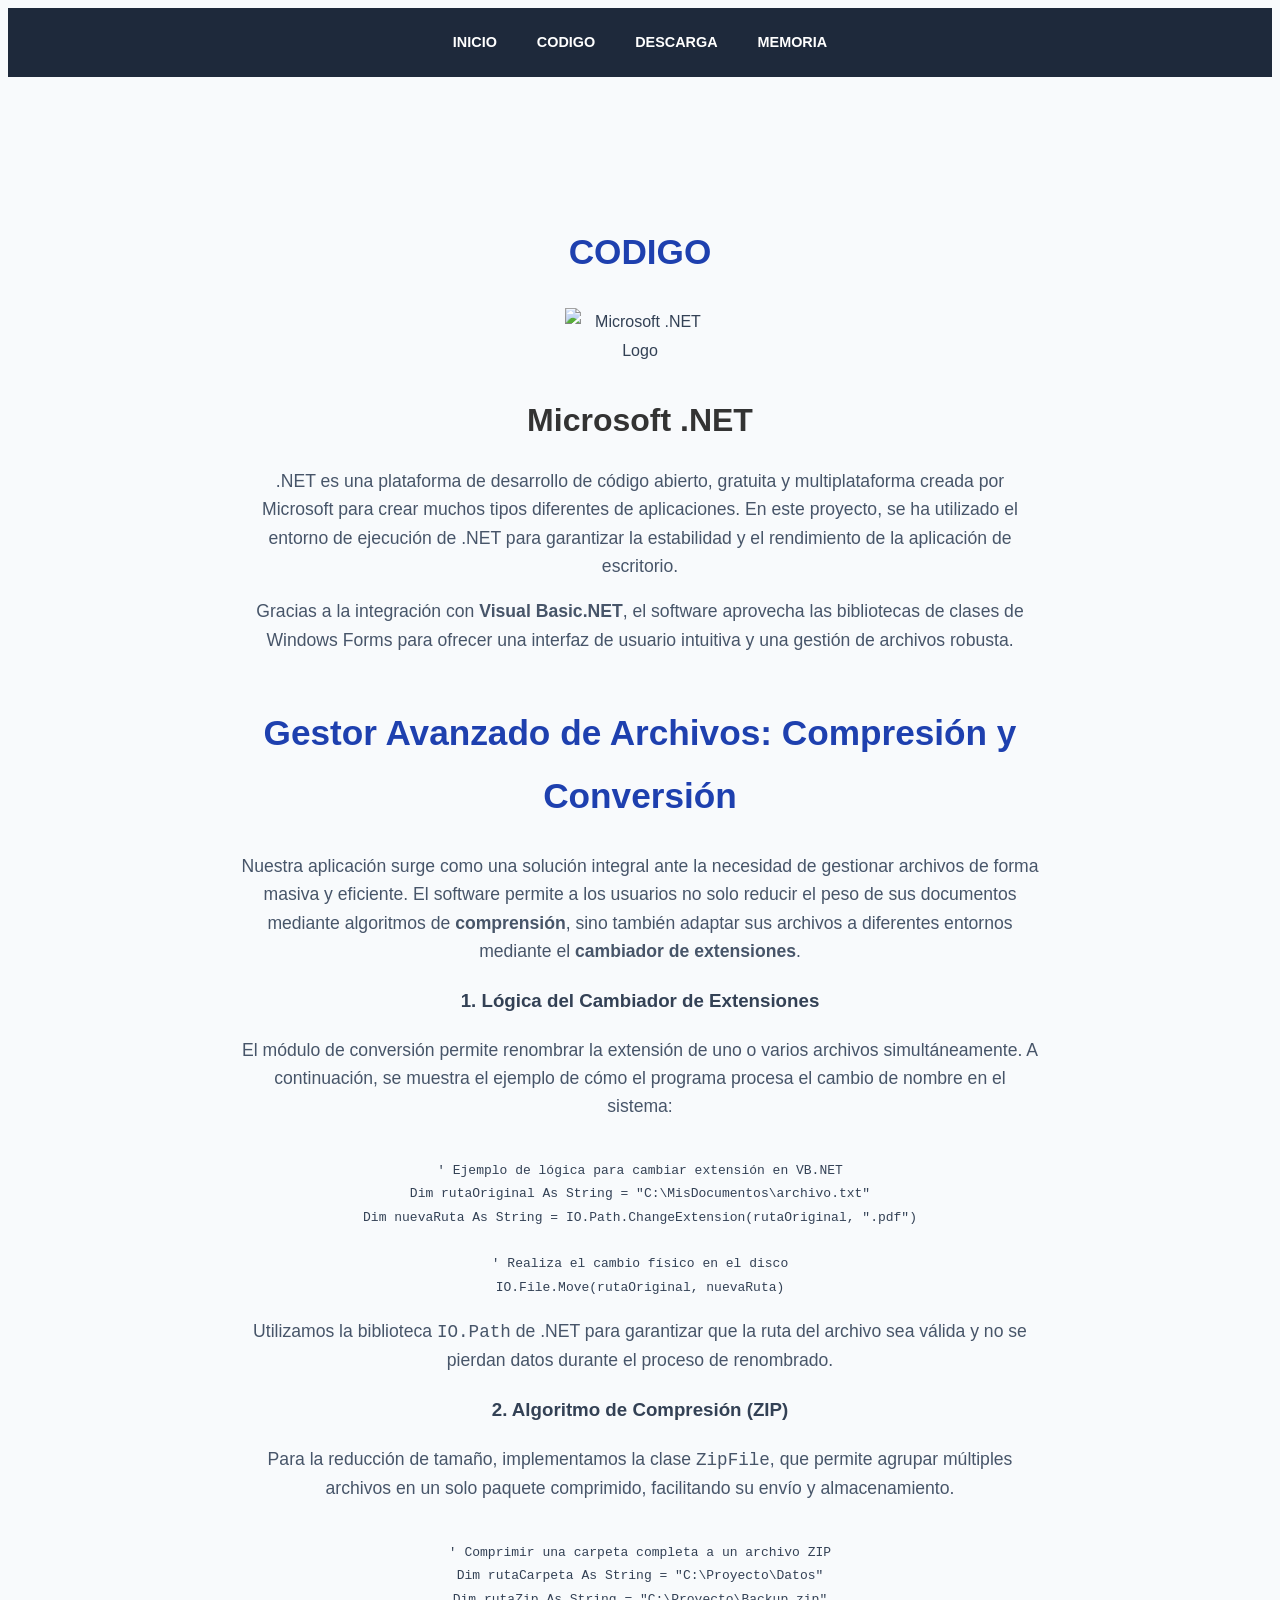
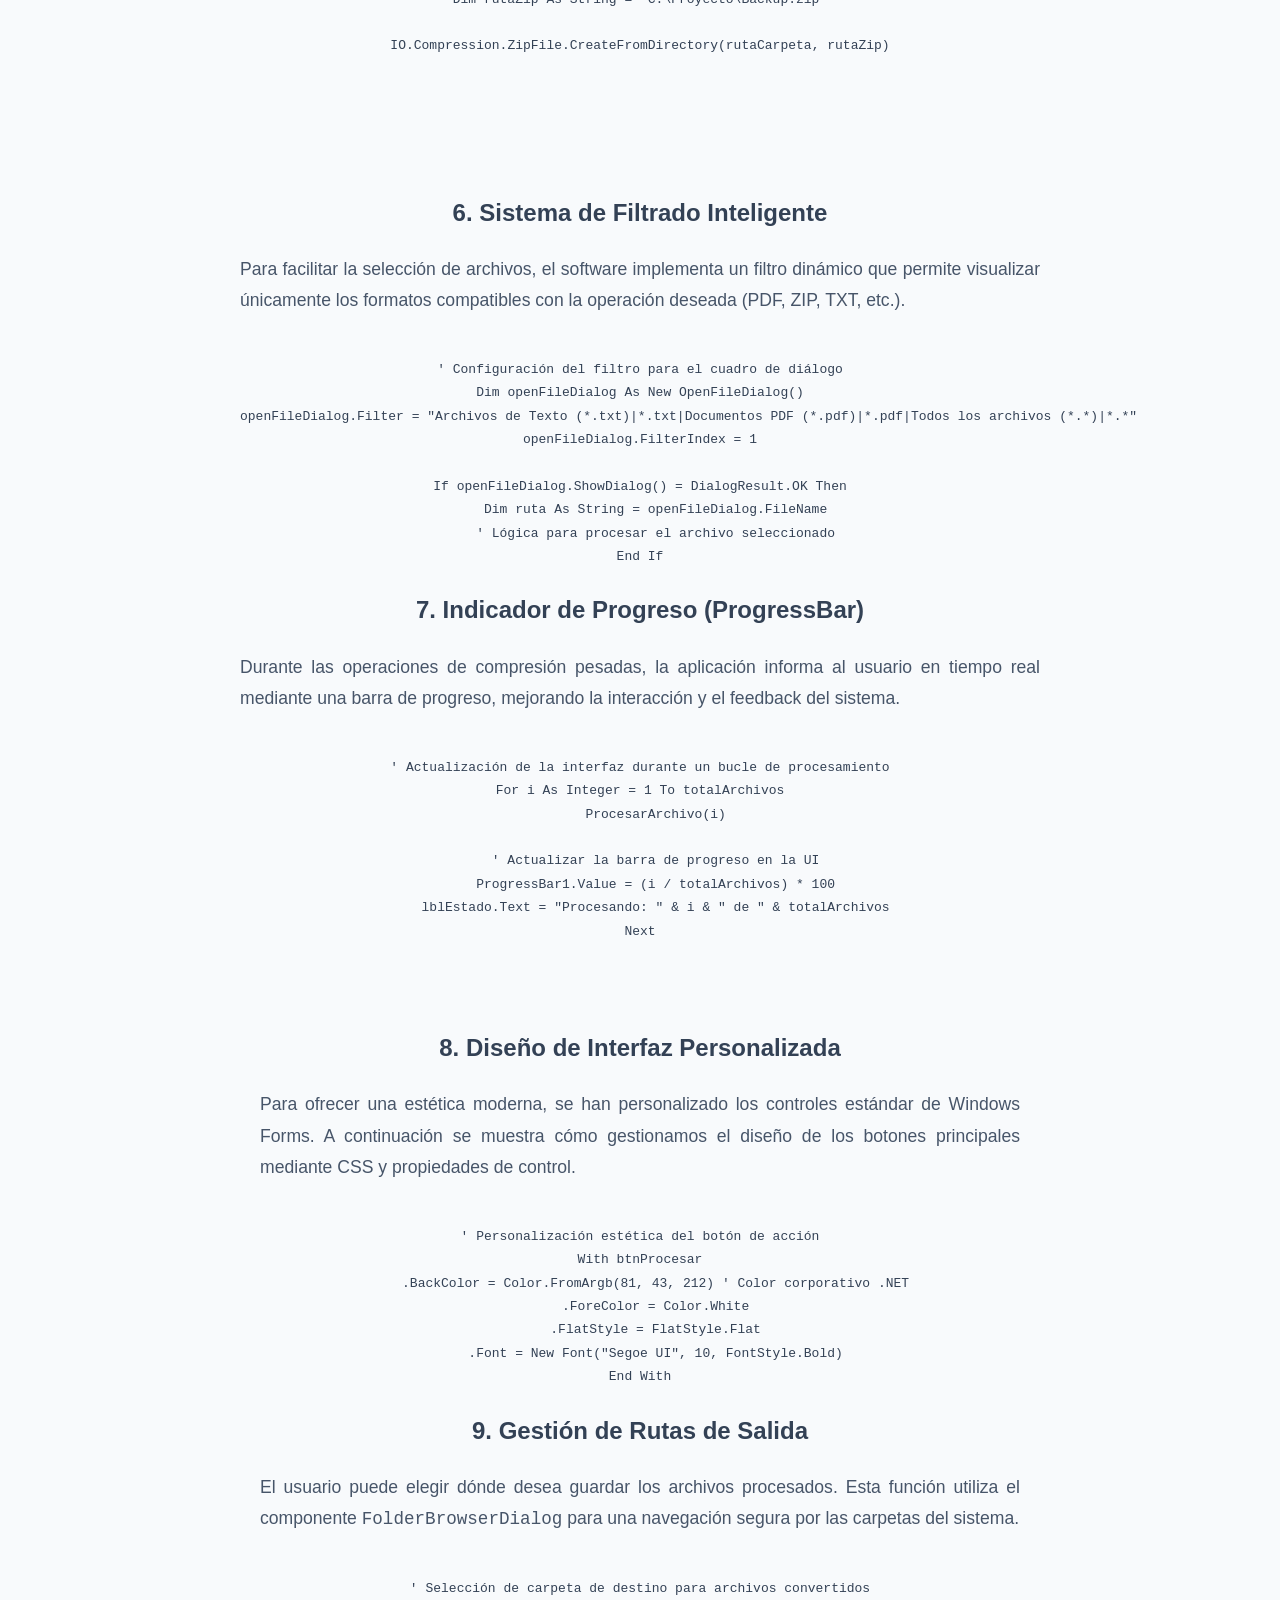
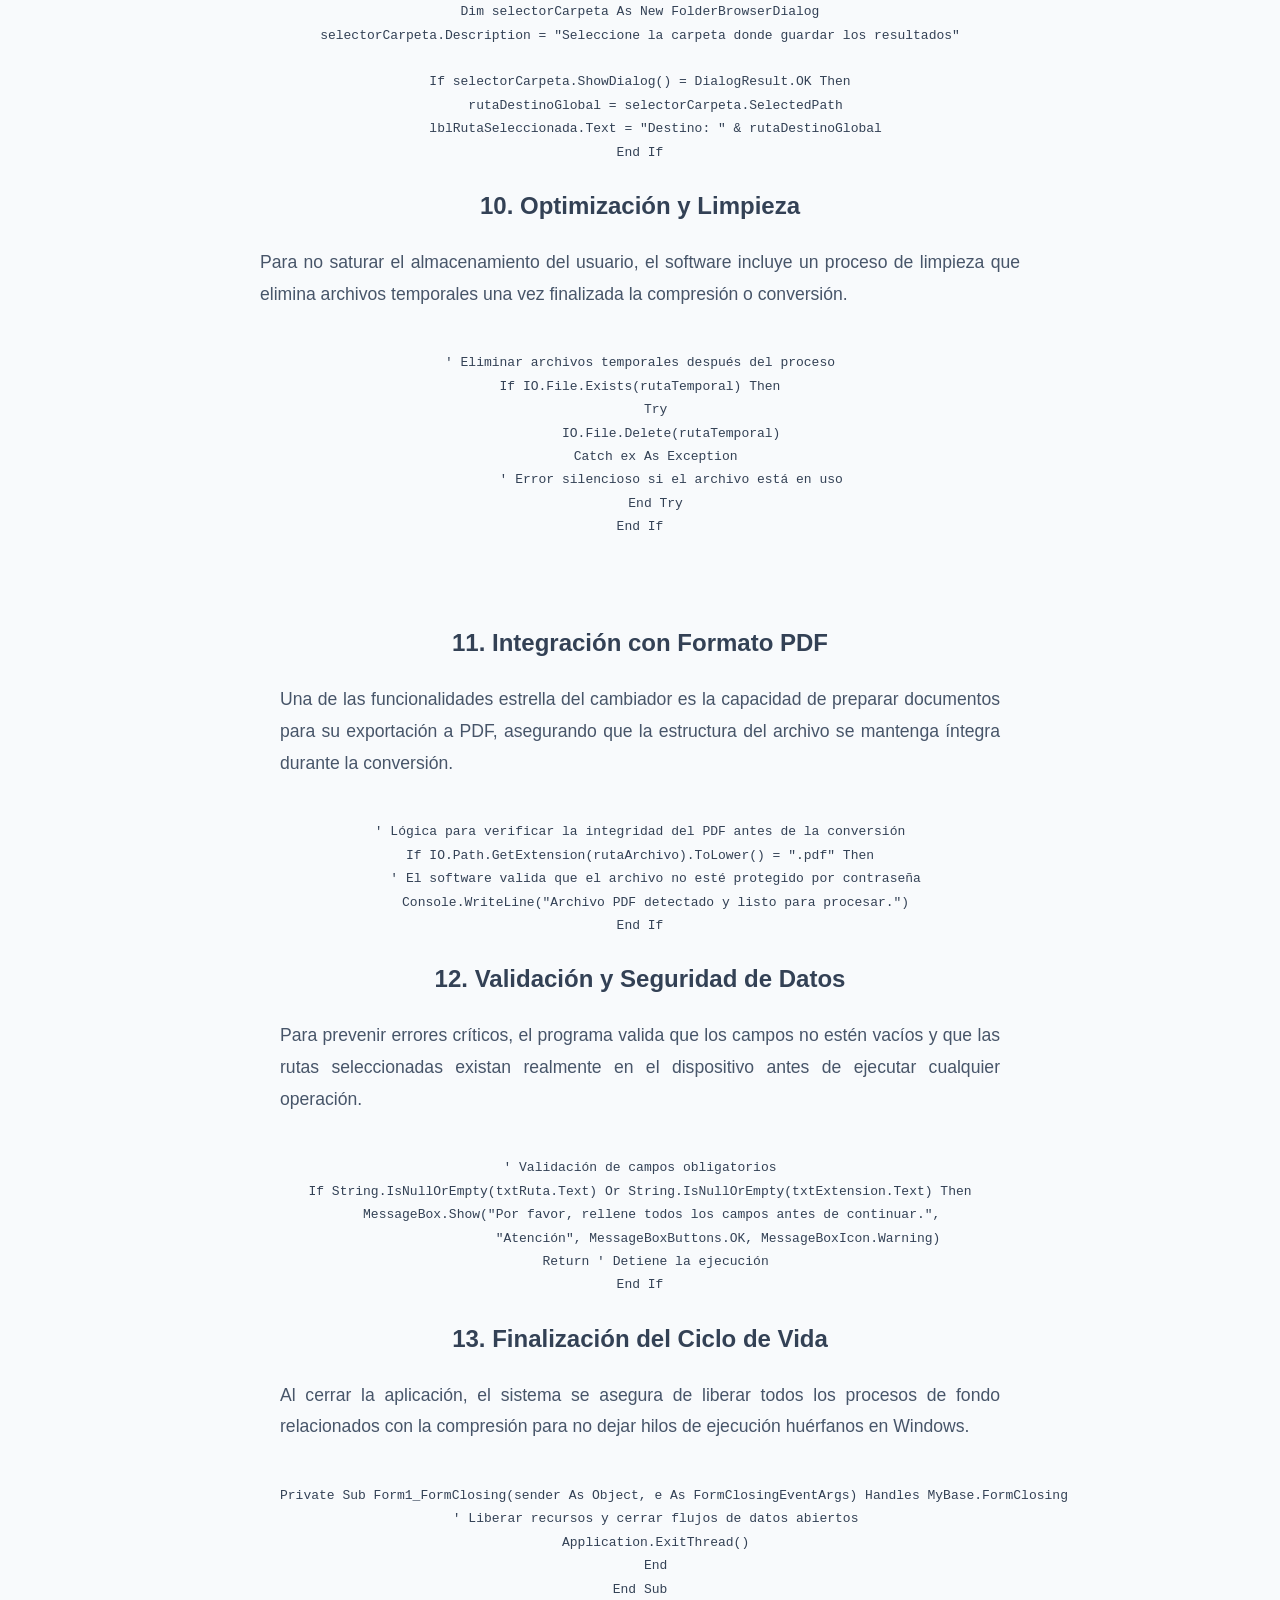
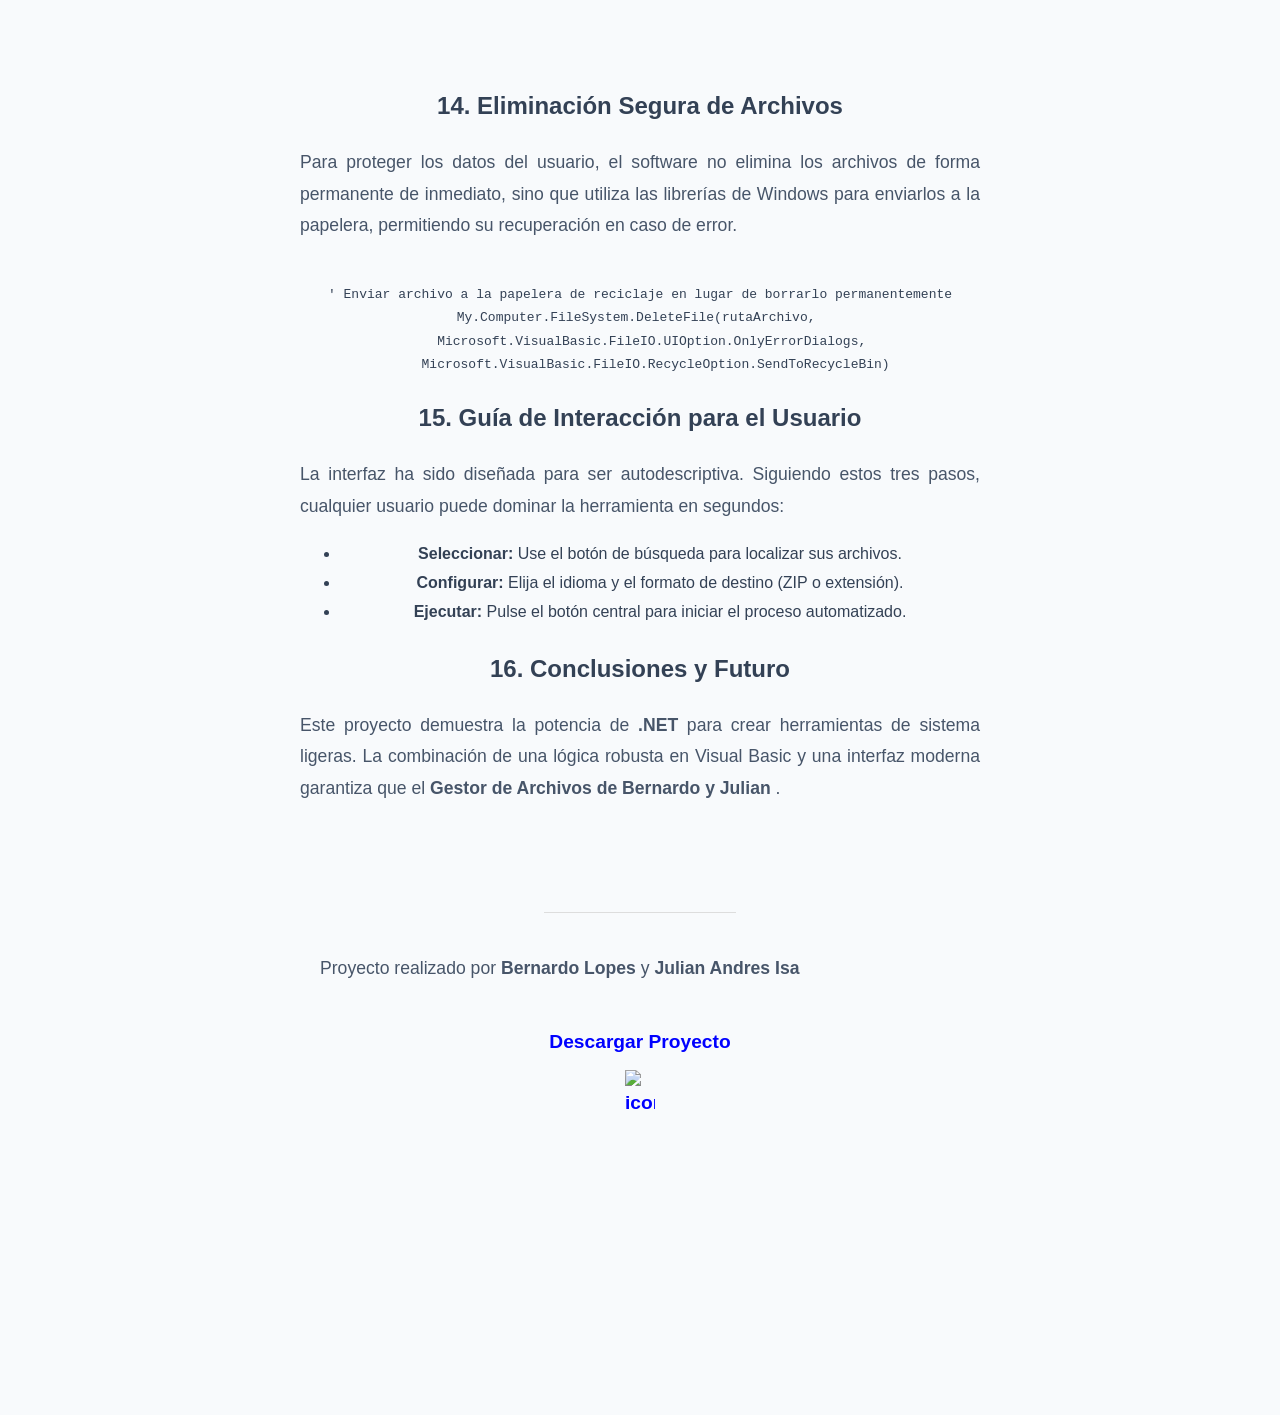
==== Codigo.html @ 79e8e673 "Add files via upload" ====
<!DOCTYPE HTML>
<html>

	<head>
        <meta name="viewport" content="width=device-width, initial-scale=1.0">
		<meta charset="UTF-8">
		<title> Un formulari </title>
    <link rel="stylesheet" href="CSS.css">
	</head>

	<body>
			
		<header>

			<nav class="menu">

<ul>
	<li><a href="Proyecto.html">Inicio</a></li>
    <li><a href="Codigo.html">Codigo</a></li>
    <li><a href="Descarga.html">Descarga</a></li>
    <li><a href="Memoria.html">Memoria</a></li>
    
</ul>
</nav>	
		</header>
		
		<section>
	<br>
	<br>
	
<section class="seccion-tecnica">
	<h1>CODIGO</h1>
    <img src="https://download.logo.wine/logo/Microsoft_Windows/Microsoft_Windows-Logo.wine.png" alt="Microsoft .NET Logo" class="logo-centrado">

    <div class="contenido-texto">
        <h2>Microsoft .NET</h2>
        <p>
            .NET es una plataforma de desarrollo de código abierto, gratuita y multiplataforma 
            creada por Microsoft para crear muchos tipos diferentes de aplicaciones. 
            En este proyecto, se ha utilizado el entorno de ejecución de .NET para 
            garantizar la estabilidad y el rendimiento de la aplicación de escritorio.
        </p>
        <p>
            Gracias a la integración con <strong>Visual Basic.NET</strong>, el software 
            aprovecha las bibliotecas de clases de Windows Forms para ofrecer una 
            interfaz de usuario intuitiva y una gestión de archivos robusta.
        </p>
		<section class="detalle-proyecto">
    <h1>Gestor Avanzado de Archivos: Compresión y Conversión</h1>

    <div class="bloque-introduccion">
        <p>
            Nuestra aplicación surge como una solución integral ante la necesidad de gestionar archivos de forma masiva y eficiente. 
            El software permite a los usuarios no solo reducir el peso de sus documentos mediante algoritmos de <strong>comprensión</strong>, 
            sino también adaptar sus archivos a diferentes entornos mediante el <strong>cambiador de extensiones</strong>.
        </p>
    </div>

    <div class="bloque-codigo-documentado">
        <h3>1. Lógica del Cambiador de Extensiones</h3>
        <p>
            El módulo de conversión permite renombrar la extensión de uno o varios archivos simultáneamente. 
            A continuación, se muestra el ejemplo de cómo el programa procesa el cambio de nombre en el sistema:
        </p>
        <div class="codigo-box">
<pre><code>
' Ejemplo de lógica para cambiar extensión en VB.NET
Dim rutaOriginal As String = "C:\MisDocumentos\archivo.txt"
Dim nuevaRuta As String = IO.Path.ChangeExtension(rutaOriginal, ".pdf")

' Realiza el cambio físico en el disco
IO.File.Move(rutaOriginal, nuevaRuta)
</code></pre>
        </div>
        <p class="nota-tecnica">
            Utilizamos la biblioteca <code>IO.Path</code> de .NET para garantizar que la ruta del archivo sea válida 
            y no se pierdan datos durante el proceso de renombrado.
        </p>
    </div>

    <div class="bloque-codigo-documentado">
        <h3>2. Algoritmo de Compresión (ZIP)</h3>
        <p>
            Para la reducción de tamaño, implementamos la clase <code>ZipFile</code>, que permite agrupar múltiples 
            archivos en un solo paquete comprimido, facilitando su envío y almacenamiento.
        </p>
        <div class="codigo-box">
<pre><code>
' Comprimir una carpeta completa a un archivo ZIP
Dim rutaCarpeta As String = "C:\Proyecto\Datos"
Dim rutaZip As String = "C:\Proyecto\Backup.zip"

IO.Compression.ZipFile.CreateFromDirectory(rutaCarpeta, rutaZip)
</code></pre>
        </div>
    </div>
</section>
    </div>
</section>
<section class="seccion-tecnica">
    <div class="bloque-modulo">
        <h2>6. Sistema de Filtrado Inteligente</h2>
        <p>
            Para facilitar la selección de archivos, el software implementa un filtro dinámico que permite 
            visualizar únicamente los formatos compatibles con la operación deseada (PDF, ZIP, TXT, etc.).
        </p>
        <div class="codigo-contenedor">
<pre><code>
' Configuración del filtro para el cuadro de diálogo
Dim openFileDialog As New OpenFileDialog()
openFileDialog.Filter = "Archivos de Texto (*.txt)|*.txt|Documentos PDF (*.pdf)|*.pdf|Todos los archivos (*.*)|*.*"
openFileDialog.FilterIndex = 1

If openFileDialog.ShowDialog() = DialogResult.OK Then
    Dim ruta As String = openFileDialog.FileName
    ' Lógica para procesar el archivo seleccionado
End If
</code></pre>
        </div>
    </div>

    <div class="bloque-modulo">
        <h2>7. Indicador de Progreso (ProgressBar)</h2>
        <p>
            Durante las operaciones de compresión pesadas, la aplicación informa al usuario en tiempo real 
            mediante una barra de progreso, mejorando la interacción y el feedback del sistema.
        </p>
        <div class="codigo-contenedor">
<pre><code>
' Actualización de la interfaz durante un bucle de procesamiento
For i As Integer = 1 To totalArchivos
    ProcesarArchivo(i)
    
    ' Actualizar la barra de progreso en la UI
    ProgressBar1.Value = (i / totalArchivos) * 100
    lblEstado.Text = "Procesando: " & i & " de " & totalArchivos
Next
</code></pre>
        </div>
    </div>
	<section class="seccion-tecnica">
    <div class="bloque-modulo">
        <h2>8. Diseño de Interfaz Personalizada</h2>
        <p>
            Para ofrecer una estética moderna, se han personalizado los controles estándar de Windows Forms. 
            A continuación se muestra cómo gestionamos el diseño de los botones principales mediante CSS y propiedades de control.
        </p>
        <div class="codigo-contenedor">
<pre><code>
' Personalización estética del botón de acción
With btnProcesar
    .BackColor = Color.FromArgb(81, 43, 212) ' Color corporativo .NET
    .ForeColor = Color.White
    .FlatStyle = FlatStyle.Flat
    .Font = New Font("Segoe UI", 10, FontStyle.Bold)
End With
</code></pre>
        </div>
    </div>

    <div class="bloque-modulo">
        <h2>9. Gestión de Rutas de Salida</h2>
        <p>
            El usuario puede elegir dónde desea guardar los archivos procesados. 
            Esta función utiliza el componente <code>FolderBrowserDialog</code> para una navegación segura por las carpetas del sistema.
        </p>
        <div class="codigo-contenedor">
<pre><code>
' Selección de carpeta de destino para archivos convertidos
Dim selectorCarpeta As New FolderBrowserDialog
selectorCarpeta.Description = "Seleccione la carpeta donde guardar los resultados"

If selectorCarpeta.ShowDialog() = DialogResult.OK Then
    rutaDestinoGlobal = selectorCarpeta.SelectedPath
    lblRutaSeleccionada.Text = "Destino: " & rutaDestinoGlobal
End If
</code></pre>
        </div>
    </div>

    <div class="bloque-modulo">
        <h2>10. Optimización y Limpieza</h2>
        <p>
            Para no saturar el almacenamiento del usuario, el software incluye un proceso de limpieza 
            que elimina archivos temporales una vez finalizada la compresión o conversión.
        </p>
        <div class="codigo-contenedor">
<pre><code>
' Eliminar archivos temporales después del proceso
If IO.File.Exists(rutaTemporal) Then
    Try
        IO.File.Delete(rutaTemporal)
    Catch ex As Exception
        ' Error silencioso si el archivo está en uso
    End Try
End If
</code></pre>
        </div>
    </div>
	<section class="seccion-tecnica">
    <div class="bloque-modulo">
        <h2>11. Integración con Formato PDF</h2>
        <p>
            Una de las funcionalidades estrella del cambiador es la capacidad de preparar documentos para su exportación a PDF, 
            asegurando que la estructura del archivo se mantenga íntegra durante la conversión.
        </p>
        <div class="codigo-contenedor">
<pre><code>
' Lógica para verificar la integridad del PDF antes de la conversión
If IO.Path.GetExtension(rutaArchivo).ToLower() = ".pdf" Then
    ' El software valida que el archivo no esté protegido por contraseña
    Console.WriteLine("Archivo PDF detectado y listo para procesar.")
End If
</code></pre>
        </div>
    </div>

    <div class="bloque-modulo">
        <h2>12. Validación y Seguridad de Datos</h2>
        <p>
            Para prevenir errores críticos, el programa valida que los campos no estén vacíos y que las rutas 
            seleccionadas existan realmente en el dispositivo antes de ejecutar cualquier operación.
        </p>
        <div class="codigo-contenedor">
<pre><code>
' Validación de campos obligatorios
If String.IsNullOrEmpty(txtRuta.Text) Or String.IsNullOrEmpty(txtExtension.Text) Then
    MessageBox.Show("Por favor, rellene todos los campos antes de continuar.", 
                    "Atención", MessageBoxButtons.OK, MessageBoxIcon.Warning)
    Return ' Detiene la ejecución
End If
</code></pre>
        </div>
    </div>

    <div class="bloque-modulo">
        <h2>13. Finalización del Ciclo de Vida</h2>
        <p>
            Al cerrar la aplicación, el sistema se asegura de liberar todos los procesos de fondo relacionados 
            con la compresión para no dejar hilos de ejecución huérfanos en Windows.
        </p>
        <div class="codigo-contenedor">
<pre><code>
Private Sub Form1_FormClosing(sender As Object, e As FormClosingEventArgs) Handles MyBase.FormClosing
    ' Liberar recursos y cerrar flujos de datos abiertos
    Application.ExitThread()
    End
End Sub
</code></pre>
        </div>
    </div>
	<section class="seccion-tecnica">
    <div class="bloque-modulo">
        <h2>14. Eliminación Segura de Archivos</h2>
        <p>
            Para proteger los datos del usuario, el software no elimina los archivos de forma permanente de inmediato, 
            sino que utiliza las librerías de Windows para enviarlos a la papelera, permitiendo su recuperación en caso de error.
        </p>
        <div class="codigo-contenedor">
<pre><code>
' Enviar archivo a la papelera de reciclaje en lugar de borrarlo permanentemente
My.Computer.FileSystem.DeleteFile(rutaArchivo, 
    Microsoft.VisualBasic.FileIO.UIOption.OnlyErrorDialogs, 
    Microsoft.VisualBasic.FileIO.RecycleOption.SendToRecycleBin)
</code></pre>
        </div>
    </div>

    <div class="bloque-modulo">
        <h2>15. Guía de Interacción para el Usuario</h2>
        <p>
            La interfaz ha sido diseñada para ser autodescriptiva. Siguiendo estos tres pasos, 
            cualquier usuario puede dominar la herramienta en segundos:
        </p>
        <ul class="lista-instrucciones">
            <li><strong>Seleccionar:</strong> Use el botón de búsqueda para localizar sus archivos.</li>
            <li><strong>Configurar:</strong> Elija el idioma y el formato de destino (ZIP o extensión).</li>
            <li><strong>Ejecutar:</strong> Pulse el botón central para iniciar el proceso automatizado.</li>
        </ul>
    </div>

    <div class="bloque-modulo">
        <h2>16. Conclusiones y Futuro</h2>
        <p>
            Este proyecto demuestra la potencia de <strong>.NET</strong> para crear herramientas de sistema ligeras. 
            La combinación de una lógica robusta en Visual Basic y una interfaz moderna garantiza que el 
            <strong>Gestor de Archivos de Bernardo y Julian</strong> .
        </p>
    </div>
	<footer class="seccion-tecnica">
    <hr style="width: 30%; margin: 40px auto; border-top: 1px solid #ddd;">
    
    <p>Proyecto realizado por <strong>Bernardo Lopes</strong> y <strong>Julian Andres Isa</strong></p>
    
    <a href="Descarga.html" class="descarga">
        Descargar Proyecto
        <img src="https://logos-world.net/wp-content/uploads/2020/12/Windows-New-Logo.png" alt="icono" style="width: 30px; display: block; margin: 10px auto;">
    </a>



</html>
---- CSS.css ----
/*asi se hace para poner comentarios */
/*Los textos que no lleguen al margen */
/* Estilos para móviles (pantallas menores a 768px) */
@media (max-width: 768px) {
  .seccion-tecnica {
    flex-direction: column;
    padding: 10px;
  }
  
  h1 {
    font-size: 1.5rem;
  }
}
body {
    background-color: #f8fafc; 
    color: #334155;           
    font-family: 'Segoe UI', Arial, sans-serif;
    margin: 100;
    padding: 0;
    line-height: 1.8;         /* Espacio entre líneas para leer mejor */
}


.menu ul {
    background-color: #1e293b; 
    list-style: none;
    padding: 20px 0;
    margin: 0;
    display: flex;             /* Pone la mierda esa en fila*/
    justify-content: center;   /* Centra la mierda esa*/
    gap: 40px;                 /* Espacio */
}

.menu ul li a {
    color: #ffffff;
    text-decoration: none;     /* Quita el subrayado que aparece cuando pogo la lista  */
    font-weight: bold;
    text-transform: uppercase;
    font-size: 0.9rem;
}

.menu ul li a:hover {
    color: #38bdf8;            
}


.contenedor {
    max-width: 850px;          /* texto no se estire */
    margin: 0 auto;            /* Centra */
    padding: 60px 20px;
    text-align: center;        /* Centra */
}


.seccion {
    margin-bottom: 90px;       /* aumentar espacio entre bloques de contenido, pensando en cambiarlo segun el contenido que ponga  */
}

h1 {
    color: #1e40af;            /* ponlo solo para titulos*/
    font-size: 2.2rem;
    margin-bottom: 25px;
    
}

p {
    text-align: justify;       /* se ve mas ordenado el texto */
    font-size: 1.1rem;
    color: #475569;        
    margin: 100;  
}


.lista-grande {
    text-align: left;          /* La lista se lee mejor */
    display: inline-block;     /* Centra el bloque de la lista */
    margin-top: 20px;
}

.lista-grande li {
    margin: 15px 0;
    padding-left: 10px;
    border-left: 4px solid #3b82f6; /* Línea decorativa */
}


.Micro {
    width: 330px;
    height: auto;
    margin: 40px 0;
    
display:block;
margin:auto;
}


.codigo-caja {
    background-color: #ffffff;
    color: #1a5fb4;
    border: 1px solid #cbd5e1;
    padding: 20px;
    font-family: 'Courier New', monospace;
    display: inline-block;
    border-radius: 8px;
    font-weight: bold;
}


hr {
    border: 0;
    border-top: 1px solid #e2e8f0;
    margin: 50px auto;
    width: 50%;
}

.pie {
    background-color: #f1f5f9;
    padding: 50px;
    text-align: center;
    color: #94a3b8;
    font-size: 0.9rem;
    border-top: 1px solid #e2e8f0;
}


.descarga {
    display: block;         /* Permite aplicar márgenes y centrar */
    width: fit-content;     /* El ancho se ajusta al texto */
    margin: 40px auto;      /* Centra el bloque horizontalmente */
    font-size: 1.2rem;      /* Aumenta el tamaño del texto */
    font-weight: bold;      /* Pone el texto en negrita */
    color: #0000FF;         /* Color azul (puedes cambiarlo) */
    text-decoration: none;  /* Quita el subrayado */
    text-align: center;
}

.descarga img {
    display: block;
    margin: 15px auto 0;    /* Centra la imagen debajo del texto */
    width: 50px;            /* Tamaño de la imagen (ajustable) */
}

.inicio{
text-align: center;
max-width: 850px;
    margin: 0 auto;
}

.igor {
    display: block;          
    width: fit-content;      
    margin-left: 50px; 
    margin-right: 50px;       
    text-align: center;      
    text-decoration: none;   
    color: #1e40af;         
    font-weight: bold;
    font-size: 1.2rem;
}

/*  principal  */
.seccion-tecnica {
    text-align: center;      /* Centra todo el texto y elementos */
    padding: 50px 20px;
    max-width: 800px;        
    margin: 0 auto;          
}

/*logo centrado */
.logo-centrado {
    display: block;          
    margin: 0 auto 20px;     /* Centra la imagen */
    width: 150px;            /* Ajusta el tamaño  */
    height: auto;
}

/* Estilos de los textos */
.contenido-texto h2 {
    font-size: 2rem;
    margin-bottom: 15px;
    color: #333;
}

.contenido-texto p {
    font-size: 1.1rem;
    line-height: 1.6;        /* legibilidad */
    margin-bottom: 15px;
    text-align: center;      /* çcentrado */
}
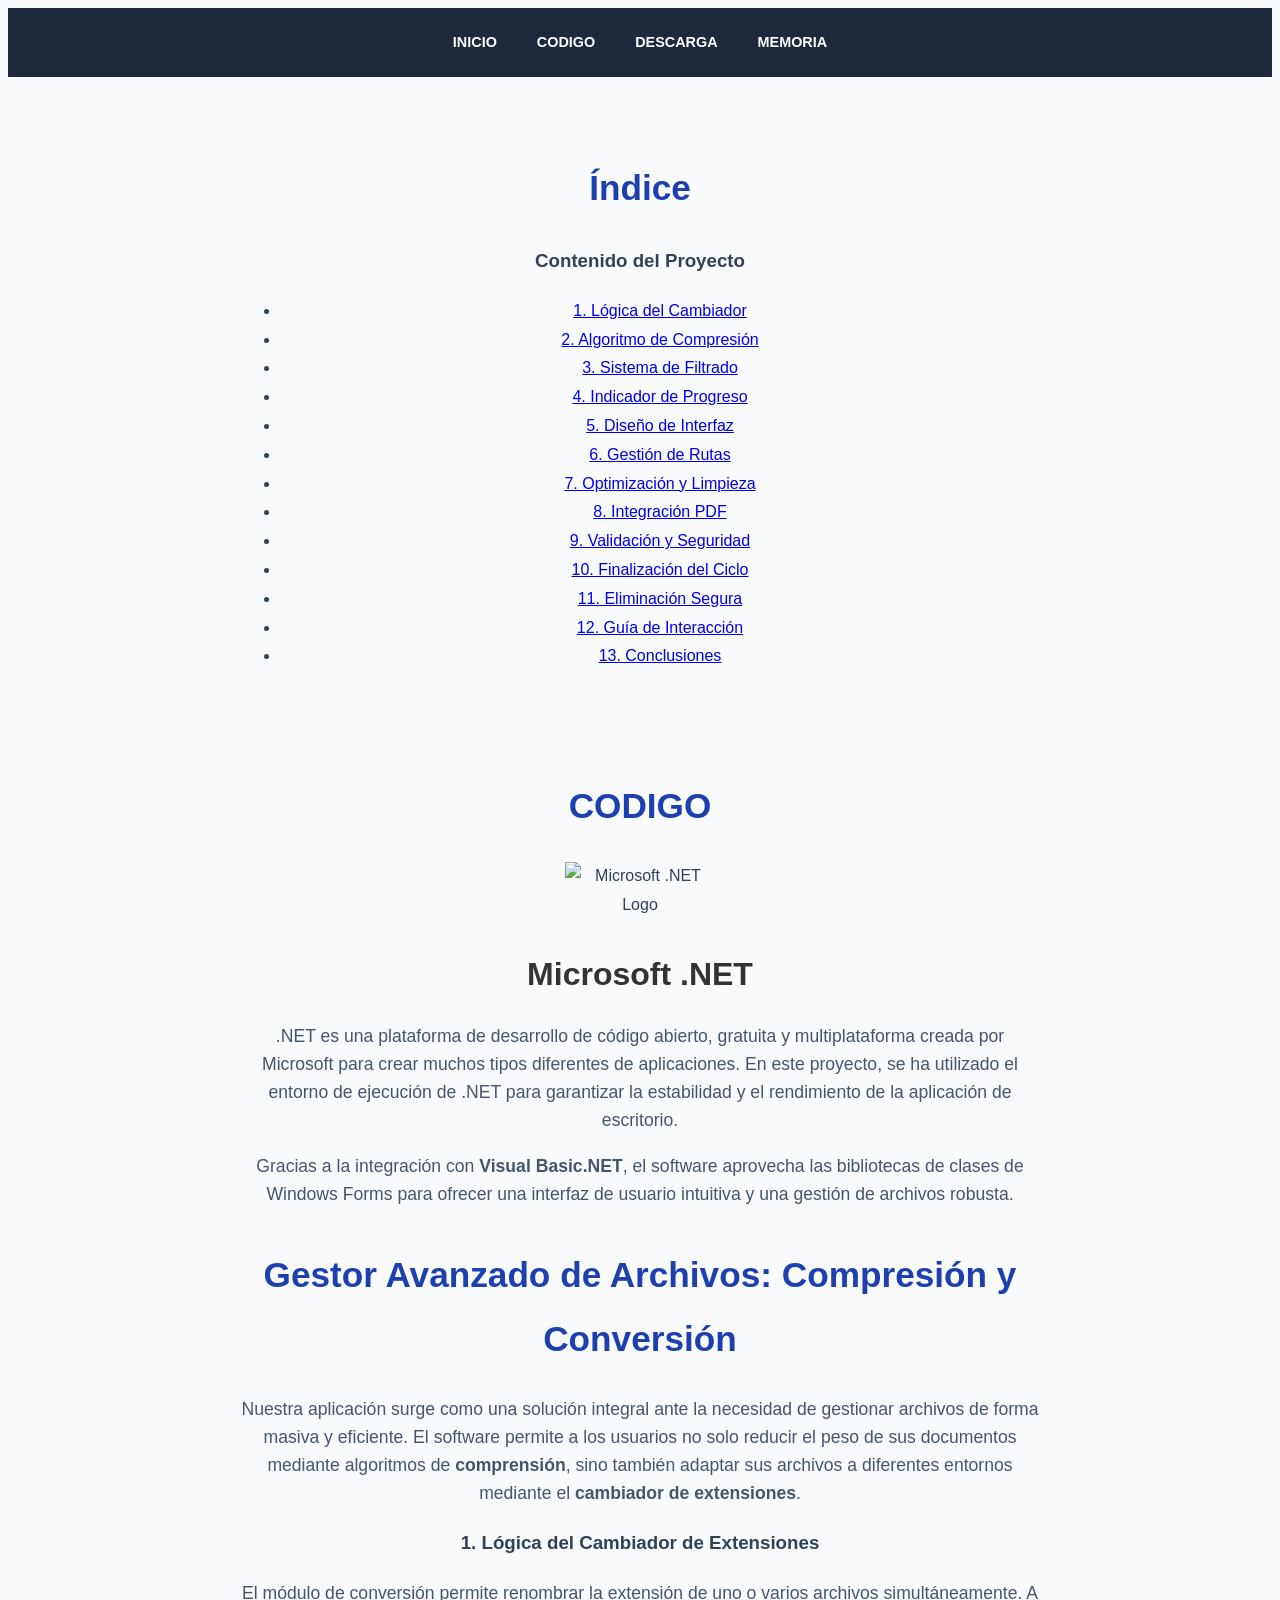
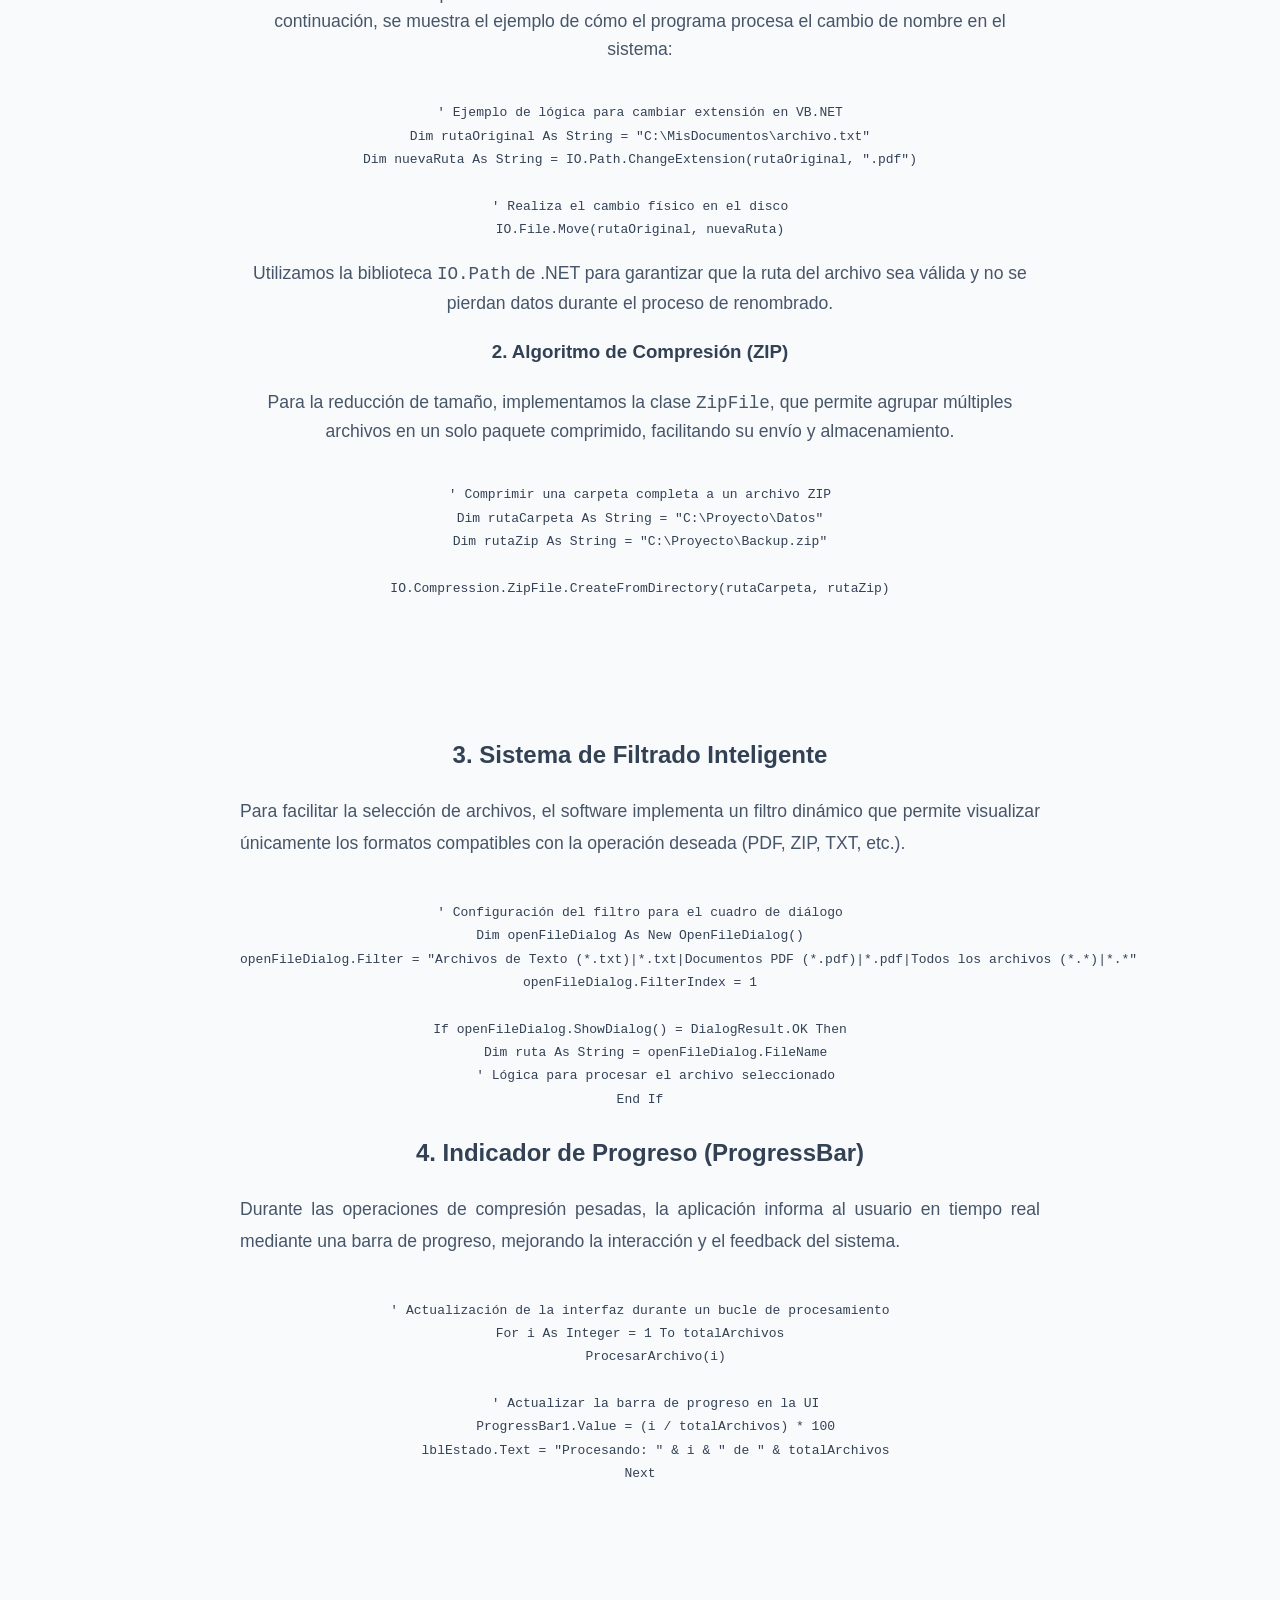
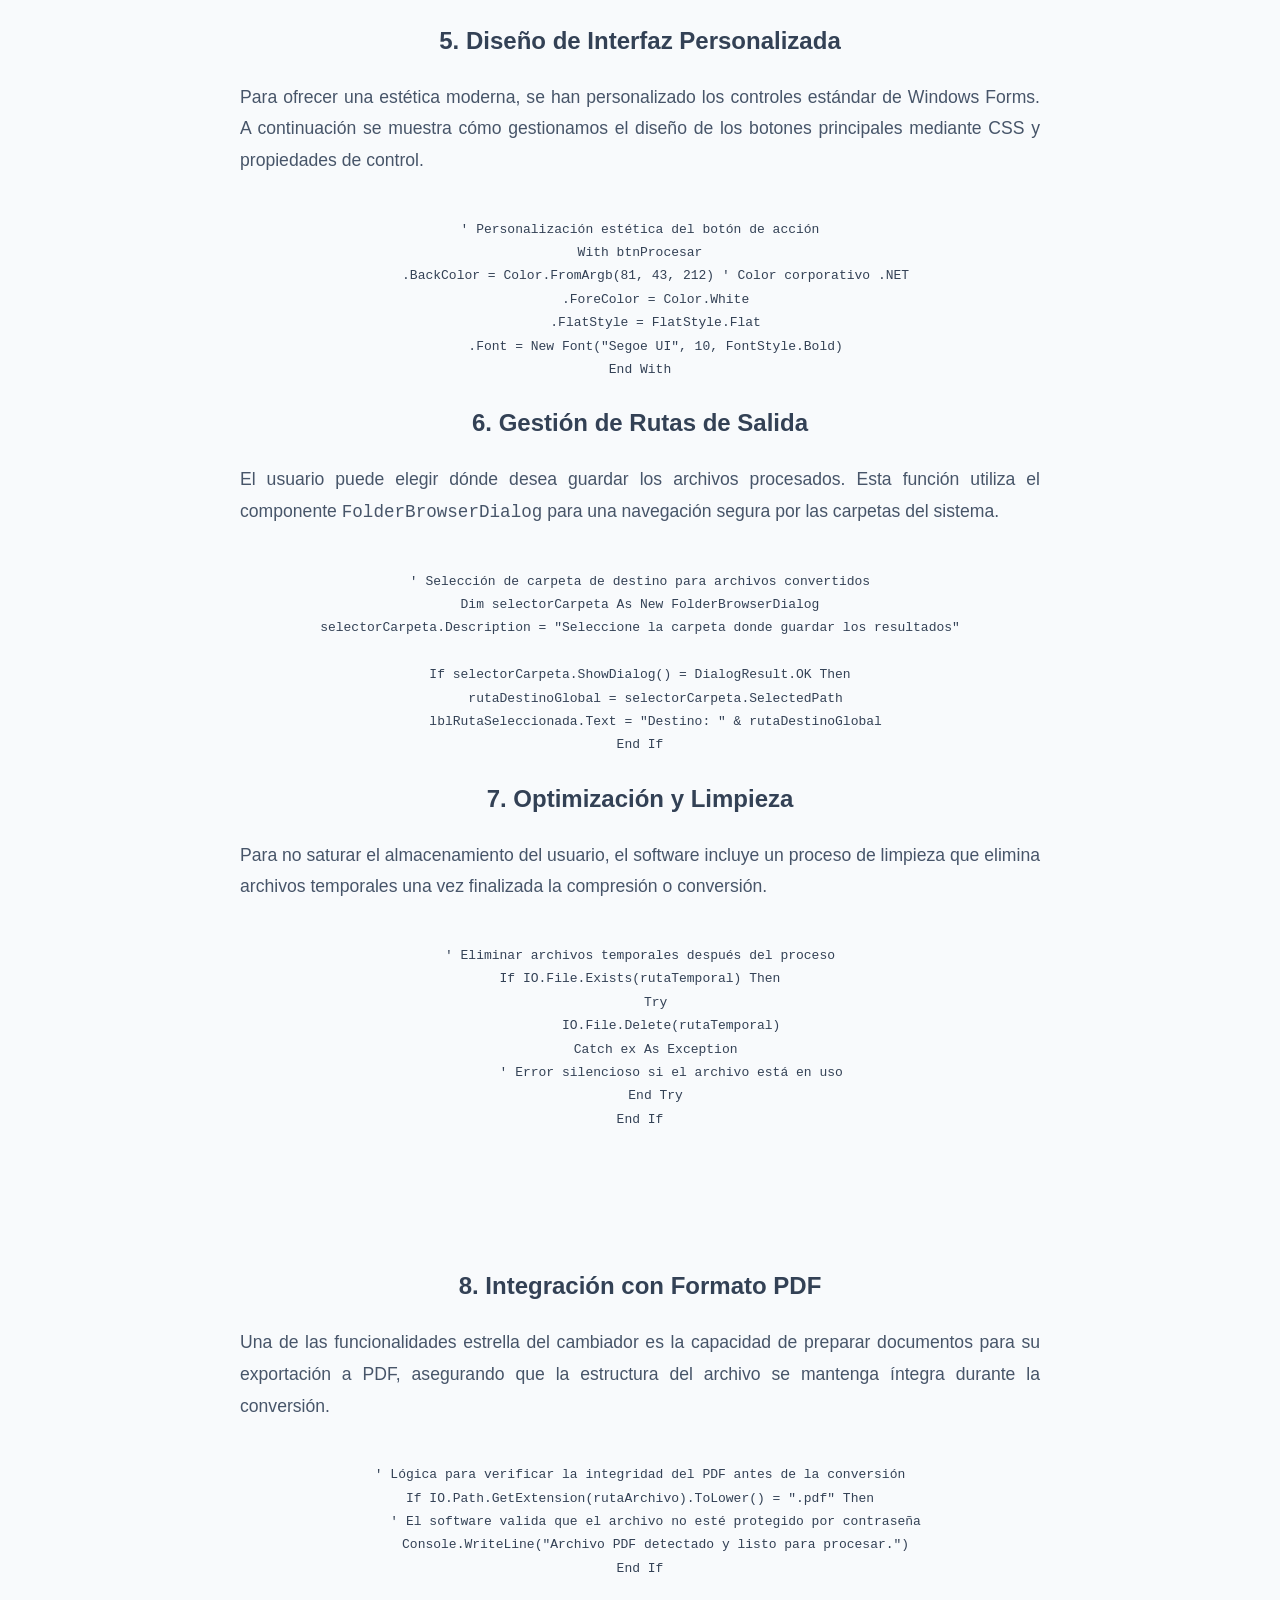
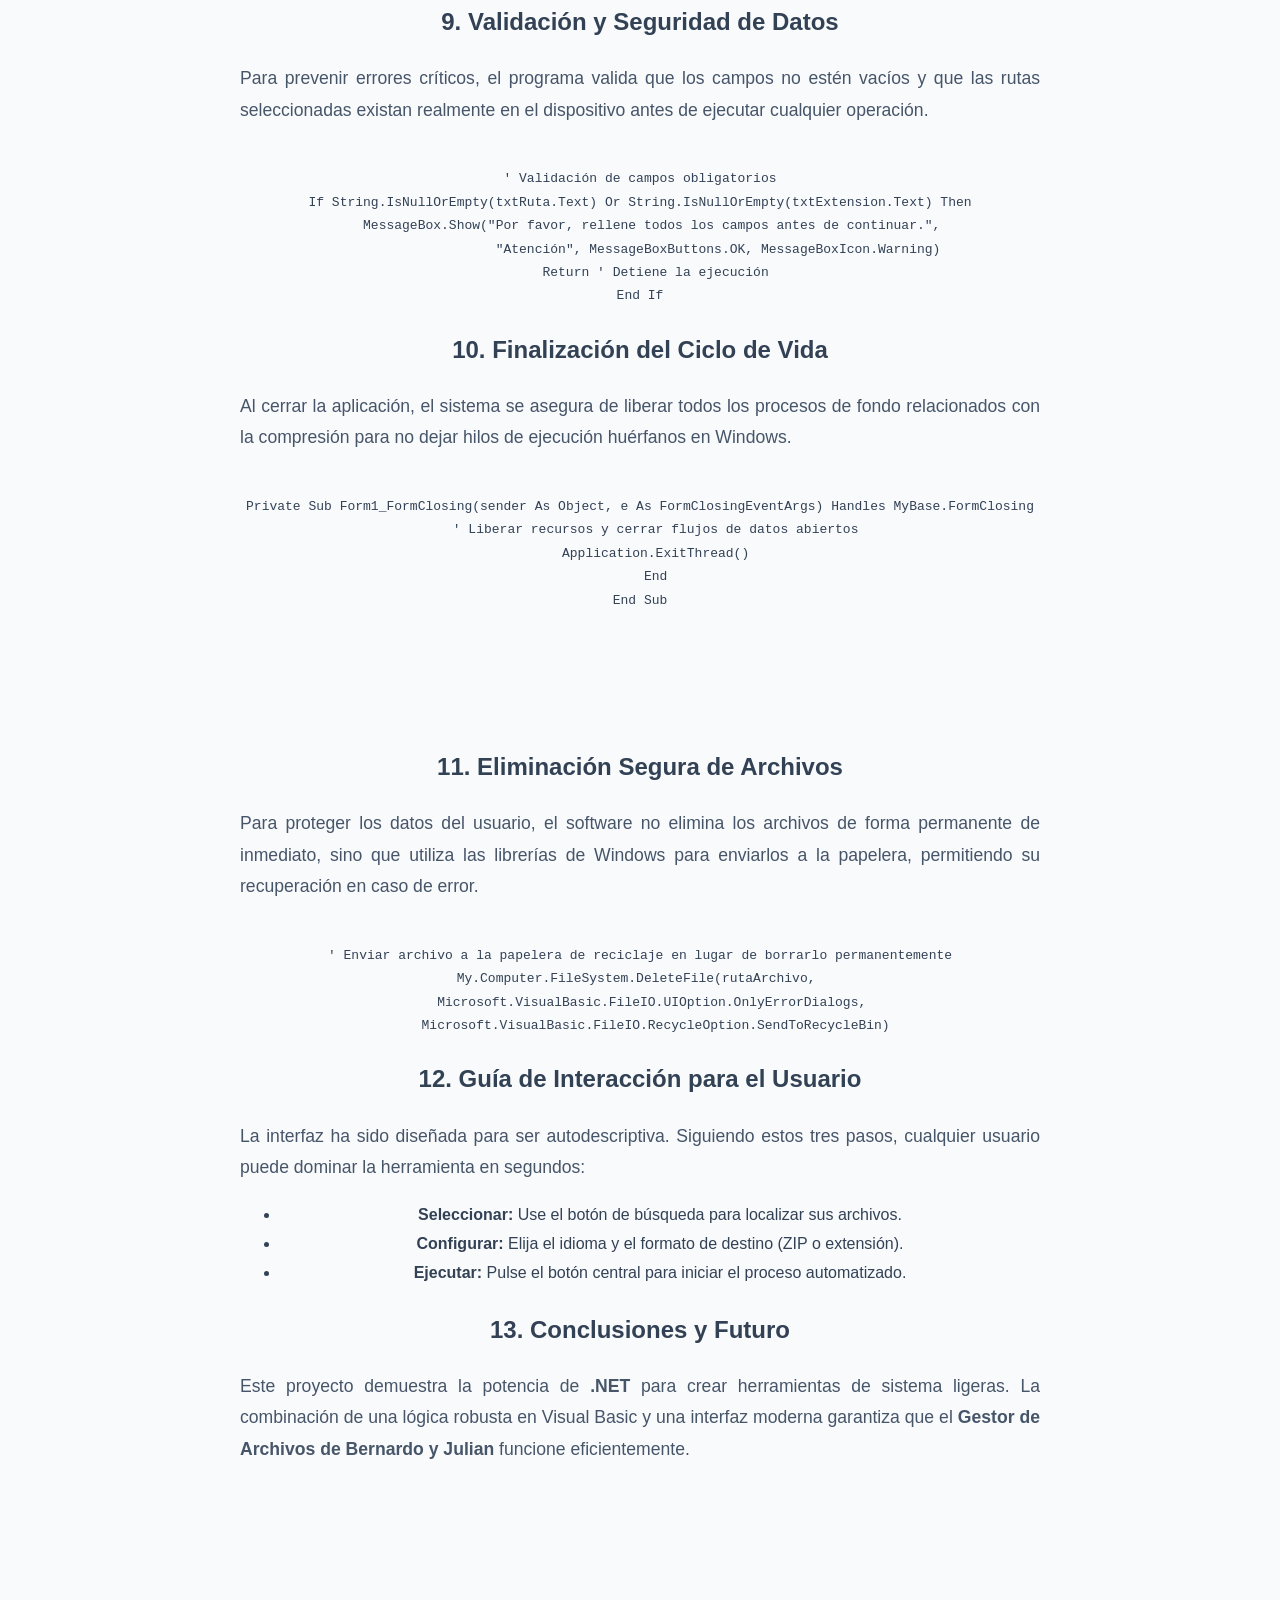
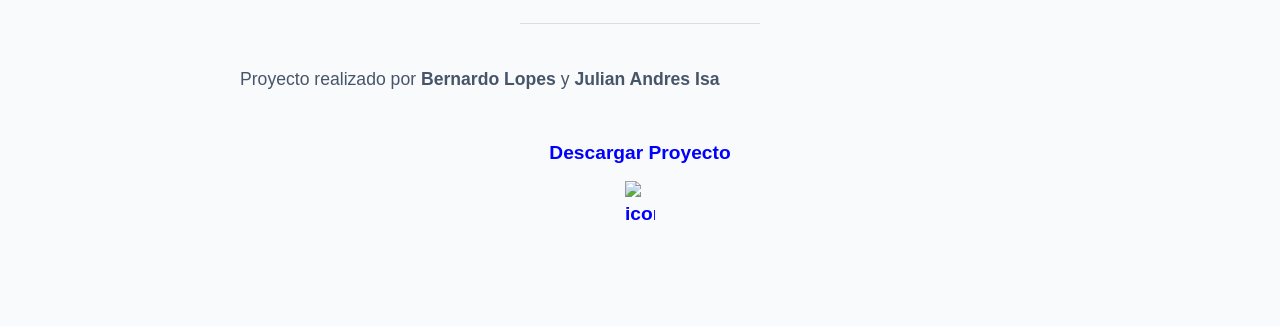
==== commit d04be63d: "Update Codigo.html" ====
--- a/Codigo.html
+++ b/Codigo.html
@@ -1,68 +1,88 @@
 <!DOCTYPE HTML>
 <html>
 
-	<head>
-        <meta name="viewport" content="width=device-width, initial-scale=1.0">
-		<meta charset="UTF-8">
-		<title> Un formulari </title>
+<head>
+    <meta name="viewport" content="width=device-width, initial-scale=1.0">
+    <meta charset="UTF-8">
+    <title>Código Completo - Proyecto Final</title>
     <link rel="stylesheet" href="CSS.css">
-	</head>
-
-	<body>
-			
-		<header>
-
-			<nav class="menu">
-
-<ul>
-	<li><a href="Proyecto.html">Inicio</a></li>
-    <li><a href="Codigo.html">Codigo</a></li>
-    <li><a href="Descarga.html">Descarga</a></li>
-    <li><a href="Memoria.html">Memoria</a></li>
-    
-</ul>
-</nav>	
-		</header>
-		
-		<section>
-	<br>
-	<br>
-	
-<section class="seccion-tecnica">
-	<h1>CODIGO</h1>
-    <img src="https://download.logo.wine/logo/Microsoft_Windows/Microsoft_Windows-Logo.wine.png" alt="Microsoft .NET Logo" class="logo-centrado">
-
-    <div class="contenido-texto">
-        <h2>Microsoft .NET</h2>
-        <p>
-            .NET es una plataforma de desarrollo de código abierto, gratuita y multiplataforma 
-            creada por Microsoft para crear muchos tipos diferentes de aplicaciones. 
-            En este proyecto, se ha utilizado el entorno de ejecución de .NET para 
-            garantizar la estabilidad y el rendimiento de la aplicación de escritorio.
-        </p>
-        <p>
-            Gracias a la integración con <strong>Visual Basic.NET</strong>, el software 
-            aprovecha las bibliotecas de clases de Windows Forms para ofrecer una 
-            interfaz de usuario intuitiva y una gestión de archivos robusta.
-        </p>
-		<section class="detalle-proyecto">
-    <h1>Gestor Avanzado de Archivos: Compresión y Conversión</h1>
-
-    <div class="bloque-introduccion">
-        <p>
-            Nuestra aplicación surge como una solución integral ante la necesidad de gestionar archivos de forma masiva y eficiente. 
-            El software permite a los usuarios no solo reducir el peso de sus documentos mediante algoritmos de <strong>comprensión</strong>, 
-            sino también adaptar sus archivos a diferentes entornos mediante el <strong>cambiador de extensiones</strong>.
-        </p>
-    </div>
-
-    <div class="bloque-codigo-documentado">
-        <h3>1. Lógica del Cambiador de Extensiones</h3>
-        <p>
-            El módulo de conversión permite renombrar la extensión de uno o varios archivos simultáneamente. 
-            A continuación, se muestra el ejemplo de cómo el programa procesa el cambio de nombre en el sistema:
-        </p>
-        <div class="codigo-box">
+    <style>
+        html { scroll-behavior: smooth; }
+        [id] { scroll-margin-top: 40px; }
+    </style>
+</head>
+
+<body>
+
+    <header>
+        <nav class="menu">
+            <ul>
+                <li><a href="index.html">Inicio</a></li>
+                <li><a href="Codigo.html">Codigo</a></li>
+                <li><a href="Descarga.html">Descarga</a></li>
+                <li><a href="Memoria.html">Memoria</a></li>
+            </ul>
+        </nav>
+    </header>
+
+    <section class="seccion-tecnica">
+        <h1>Índice</h1>
+        <nav class="indice-moderno">
+            <h3>Contenido del Proyecto</h3>
+            <ul>
+                <li><a href="#sec1">1. Lógica del Cambiador</a></li>
+                <li><a href="#sec2">2. Algoritmo de Compresión</a></li>
+                <li><a href="#sec3">3. Sistema de Filtrado</a></li>
+                <li><a href="#sec4">4. Indicador de Progreso</a></li>
+                <li><a href="#sec5">5. Diseño de Interfaz</a></li>
+                <li><a href="#sec6">6. Gestión de Rutas</a></li>
+                <li><a href="#sec7">7. Optimización y Limpieza</a></li>
+                <li><a href="#sec8">8. Integración PDF</a></li>
+                <li><a href="#sec9">9. Validación y Seguridad</a></li>
+                <li><a href="#sec10">10. Finalización del Ciclo</a></li>
+                <li><a href="#sec11">11. Eliminación Segura</a></li>
+                <li><a href="#sec12">12. Guía de Interacción</a></li>
+                <li><a href="#sec13">13. Conclusiones</a></li>
+            </ul>
+        </nav>
+
+        <br><br>
+
+        <h1>CODIGO</h1>
+        <img src="https://download.logo.wine/logo/Microsoft_Windows/Microsoft_Windows-Logo.wine.png" alt="Microsoft .NET Logo" class="logo-centrado">
+
+        <div class="contenido-texto">
+            <h2>Microsoft .NET</h2>
+            <p>
+                .NET es una plataforma de desarrollo de código abierto, gratuita y multiplataforma 
+                creada por Microsoft para crear muchos tipos diferentes de aplicaciones. 
+                En este proyecto, se ha utilizado el entorno de ejecución de .NET para 
+                garantizar la estabilidad y el rendimiento de la aplicación de escritorio.
+            </p>
+            <p>
+                Gracias a la integración con <strong>Visual Basic.NET</strong>, el software 
+                aprovecha las bibliotecas de clases de Windows Forms para ofrecer una 
+                interfaz de usuario intuitiva y una gestión de archivos robusta.
+            </p>
+
+            <section class="detalle-proyecto">
+                <h1>Gestor Avanzado de Archivos: Compresión y Conversión</h1>
+
+                <div class="bloque-introduccion">
+                    <p>
+                        Nuestra aplicación surge como una solución integral ante la necesidad de gestionar archivos de forma masiva y eficiente. 
+                        El software permite a los usuarios no solo reducir el peso de sus documentos mediante algoritmos de <strong>comprensión</strong>, 
+                        sino también adaptar sus archivos a diferentes entornos mediante el <strong>cambiador de extensiones</strong>.
+                    </p>
+                </div>
+
+                <div class="bloque-codigo-documentado" id="sec1">
+                    <h3>1. Lógica del Cambiador de Extensiones</h3>
+                    <p>
+                        El módulo de conversión permite renombrar la extensión de uno o varios archivos simultáneamente. 
+                        A continuación, se muestra el ejemplo de cómo el programa procesa el cambio de nombre en el sistema:
+                    </p>
+                    <div class="codigo-box">
 <pre><code>
 ' Ejemplo de lógica para cambiar extensión en VB.NET
 Dim rutaOriginal As String = "C:\MisDocumentos\archivo.txt"
@@ -71,20 +91,20 @@
 ' Realiza el cambio físico en el disco
 IO.File.Move(rutaOriginal, nuevaRuta)
 </code></pre>
-        </div>
-        <p class="nota-tecnica">
-            Utilizamos la biblioteca <code>IO.Path</code> de .NET para garantizar que la ruta del archivo sea válida 
-            y no se pierdan datos durante el proceso de renombrado.
-        </p>
-    </div>
-
-    <div class="bloque-codigo-documentado">
-        <h3>2. Algoritmo de Compresión (ZIP)</h3>
-        <p>
-            Para la reducción de tamaño, implementamos la clase <code>ZipFile</code>, que permite agrupar múltiples 
-            archivos en un solo paquete comprimido, facilitando su envío y almacenamiento.
-        </p>
-        <div class="codigo-box">
+                    </div>
+                    <p class="nota-tecnica">
+                        Utilizamos la biblioteca <code>IO.Path</code> de .NET para garantizar que la ruta del archivo sea válida 
+                        y no se pierdan datos durante el proceso de renombrado.
+                    </p>
+                </div>
+
+                <div class="bloque-codigo-documentado" id="sec2">
+                    <h3>2. Algoritmo de Compresión (ZIP)</h3>
+                    <p>
+                        Para la reducción de tamaño, implementamos la clase <code>ZipFile</code>, que permite agrupar múltiples 
+                        archivos en un solo paquete comprimido, facilitando su envío y almacenamiento.
+                    </p>
+                    <div class="codigo-box">
 <pre><code>
 ' Comprimir una carpeta completa a un archivo ZIP
 Dim rutaCarpeta As String = "C:\Proyecto\Datos"
@@ -92,19 +112,20 @@
 
 IO.Compression.ZipFile.CreateFromDirectory(rutaCarpeta, rutaZip)
 </code></pre>
-        </div>
-    </div>
-</section>
-    </div>
-</section>
-<section class="seccion-tecnica">
-    <div class="bloque-modulo">
-        <h2>6. Sistema de Filtrado Inteligente</h2>
-        <p>
-            Para facilitar la selección de archivos, el software implementa un filtro dinámico que permite 
-            visualizar únicamente los formatos compatibles con la operación deseada (PDF, ZIP, TXT, etc.).
-        </p>
-        <div class="codigo-contenedor">
+                    </div>
+                </div>
+            </section>
+        </div>
+    </section>
+
+    <section class="seccion-tecnica">
+        <div class="bloque-modulo" id="sec3">
+            <h2>3. Sistema de Filtrado Inteligente</h2>
+            <p>
+                Para facilitar la selección de archivos, el software implementa un filtro dinámico que permite 
+                visualizar únicamente los formatos compatibles con la operación deseada (PDF, ZIP, TXT, etc.).
+            </p>
+            <div class="codigo-contenedor">
 <pre><code>
 ' Configuración del filtro para el cuadro de diálogo
 Dim openFileDialog As New OpenFileDialog()
@@ -116,16 +137,16 @@
     ' Lógica para procesar el archivo seleccionado
 End If
 </code></pre>
-        </div>
-    </div>
-
-    <div class="bloque-modulo">
-        <h2>7. Indicador de Progreso (ProgressBar)</h2>
-        <p>
-            Durante las operaciones de compresión pesadas, la aplicación informa al usuario en tiempo real 
-            mediante una barra de progreso, mejorando la interacción y el feedback del sistema.
-        </p>
-        <div class="codigo-contenedor">
+            </div>
+        </div>
+
+        <div class="bloque-modulo" id="sec4">
+            <h2>4. Indicador de Progreso (ProgressBar)</h2>
+            <p>
+                Durante las operaciones de compresión pesadas, la aplicación informa al usuario en tiempo real 
+                mediante una barra de progreso, mejorando la interacción y el feedback del sistema.
+            </p>
+            <div class="codigo-contenedor">
 <pre><code>
 ' Actualización de la interfaz durante un bucle de procesamiento
 For i As Integer = 1 To totalArchivos
@@ -136,16 +157,18 @@
     lblEstado.Text = "Procesando: " & i & " de " & totalArchivos
 Next
 </code></pre>
-        </div>
-    </div>
-	<section class="seccion-tecnica">
-    <div class="bloque-modulo">
-        <h2>8. Diseño de Interfaz Personalizada</h2>
-        <p>
-            Para ofrecer una estética moderna, se han personalizado los controles estándar de Windows Forms. 
-            A continuación se muestra cómo gestionamos el diseño de los botones principales mediante CSS y propiedades de control.
-        </p>
-        <div class="codigo-contenedor">
+            </div>
+        </div>
+    </section>
+
+    <section class="seccion-tecnica">
+        <div class="bloque-modulo" id="sec5">
+            <h2>5. Diseño de Interfaz Personalizada</h2>
+            <p>
+                Para ofrecer una estética moderna, se han personalizado los controles estándar de Windows Forms. 
+                A continuación se muestra cómo gestionamos el diseño de los botones principales mediante CSS y propiedades de control.
+            </p>
+            <div class="codigo-contenedor">
 <pre><code>
 ' Personalización estética del botón de acción
 With btnProcesar
@@ -155,16 +178,16 @@
     .Font = New Font("Segoe UI", 10, FontStyle.Bold)
 End With
 </code></pre>
-        </div>
-    </div>
-
-    <div class="bloque-modulo">
-        <h2>9. Gestión de Rutas de Salida</h2>
-        <p>
-            El usuario puede elegir dónde desea guardar los archivos procesados. 
-            Esta función utiliza el componente <code>FolderBrowserDialog</code> para una navegación segura por las carpetas del sistema.
-        </p>
-        <div class="codigo-contenedor">
+            </div>
+        </div>
+
+        <div class="bloque-modulo" id="sec6">
+            <h2>6. Gestión de Rutas de Salida</h2>
+            <p>
+                El usuario puede elegir dónde desea guardar los archivos procesados. 
+                Esta función utiliza el componente <code>FolderBrowserDialog</code> para una navegación segura por las carpetas del sistema.
+            </p>
+            <div class="codigo-contenedor">
 <pre><code>
 ' Selección de carpeta de destino para archivos convertidos
 Dim selectorCarpeta As New FolderBrowserDialog
@@ -175,16 +198,16 @@
     lblRutaSeleccionada.Text = "Destino: " & rutaDestinoGlobal
 End If
 </code></pre>
-        </div>
-    </div>
-
-    <div class="bloque-modulo">
-        <h2>10. Optimización y Limpieza</h2>
-        <p>
-            Para no saturar el almacenamiento del usuario, el software incluye un proceso de limpieza 
-            que elimina archivos temporales una vez finalizada la compresión o conversión.
-        </p>
-        <div class="codigo-contenedor">
+            </div>
+        </div>
+
+        <div class="bloque-modulo" id="sec7">
+            <h2>7. Optimización y Limpieza</h2>
+            <p>
+                Para no saturar el almacenamiento del usuario, el software incluye un proceso de limpieza 
+                que elimina archivos temporales una vez finalizada la compresión o conversión.
+            </p>
+            <div class="codigo-contenedor">
 <pre><code>
 ' Eliminar archivos temporales después del proceso
 If IO.File.Exists(rutaTemporal) Then
@@ -195,16 +218,18 @@
     End Try
 End If
 </code></pre>
-        </div>
-    </div>
-	<section class="seccion-tecnica">
-    <div class="bloque-modulo">
-        <h2>11. Integración con Formato PDF</h2>
-        <p>
-            Una de las funcionalidades estrella del cambiador es la capacidad de preparar documentos para su exportación a PDF, 
-            asegurando que la estructura del archivo se mantenga íntegra durante la conversión.
-        </p>
-        <div class="codigo-contenedor">
+            </div>
+        </div>
+    </section>
+
+    <section class="seccion-tecnica">
+        <div class="bloque-modulo" id="sec8">
+            <h2>8. Integración con Formato PDF</h2>
+            <p>
+                Una de las funcionalidades estrella del cambiador es la capacidad de preparar documentos para su exportación a PDF, 
+                asegurando que la estructura del archivo se mantenga íntegra durante la conversión.
+            </p>
+            <div class="codigo-contenedor">
 <pre><code>
 ' Lógica para verificar la integridad del PDF antes de la conversión
 If IO.Path.GetExtension(rutaArchivo).ToLower() = ".pdf" Then
@@ -212,16 +237,16 @@
     Console.WriteLine("Archivo PDF detectado y listo para procesar.")
 End If
 </code></pre>
-        </div>
-    </div>
-
-    <div class="bloque-modulo">
-        <h2>12. Validación y Seguridad de Datos</h2>
-        <p>
-            Para prevenir errores críticos, el programa valida que los campos no estén vacíos y que las rutas 
-            seleccionadas existan realmente en el dispositivo antes de ejecutar cualquier operación.
-        </p>
-        <div class="codigo-contenedor">
+            </div>
+        </div>
+
+        <div class="bloque-modulo" id="sec9">
+            <h2>9. Validación y Seguridad de Datos</h2>
+            <p>
+                Para prevenir errores críticos, el programa valida que los campos no estén vacíos y que las rutas 
+                seleccionadas existan realmente en el dispositivo antes de ejecutar cualquier operación.
+            </p>
+            <div class="codigo-contenedor">
 <pre><code>
 ' Validación de campos obligatorios
 If String.IsNullOrEmpty(txtRuta.Text) Or String.IsNullOrEmpty(txtExtension.Text) Then
@@ -230,16 +255,16 @@
     Return ' Detiene la ejecución
 End If
 </code></pre>
-        </div>
-    </div>
-
-    <div class="bloque-modulo">
-        <h2>13. Finalización del Ciclo de Vida</h2>
-        <p>
-            Al cerrar la aplicación, el sistema se asegura de liberar todos los procesos de fondo relacionados 
-            con la compresión para no dejar hilos de ejecución huérfanos en Windows.
-        </p>
-        <div class="codigo-contenedor">
+            </div>
+        </div>
+
+        <div class="bloque-modulo" id="sec10">
+            <h2>10. Finalización del Ciclo de Vida</h2>
+            <p>
+                Al cerrar la aplicación, el sistema se asegura de liberar todos los procesos de fondo relacionados 
+                con la compresión para no dejar hilos de ejecución huérfanos en Windows.
+            </p>
+            <div class="codigo-contenedor">
 <pre><code>
 Private Sub Form1_FormClosing(sender As Object, e As FormClosingEventArgs) Handles MyBase.FormClosing
     ' Liberar recursos y cerrar flujos de datos abiertos
@@ -247,56 +272,58 @@
     End
 End Sub
 </code></pre>
-        </div>
-    </div>
-	<section class="seccion-tecnica">
-    <div class="bloque-modulo">
-        <h2>14. Eliminación Segura de Archivos</h2>
-        <p>
-            Para proteger los datos del usuario, el software no elimina los archivos de forma permanente de inmediato, 
-            sino que utiliza las librerías de Windows para enviarlos a la papelera, permitiendo su recuperación en caso de error.
-        </p>
-        <div class="codigo-contenedor">
+            </div>
+        </div>
+    </section>
+
+    <section class="seccion-tecnica">
+        <div class="bloque-modulo" id="sec11">
+            <h2>11. Eliminación Segura de Archivos</h2>
+            <p>
+                Para proteger los datos del usuario, el software no elimina los archivos de forma permanente de inmediato, 
+                sino que utiliza las librerías de Windows para enviarlos a la papelera, permitiendo su recuperación en caso de error.
+            </p>
+            <div class="codigo-contenedor">
 <pre><code>
 ' Enviar archivo a la papelera de reciclaje en lugar de borrarlo permanentemente
 My.Computer.FileSystem.DeleteFile(rutaArchivo, 
     Microsoft.VisualBasic.FileIO.UIOption.OnlyErrorDialogs, 
     Microsoft.VisualBasic.FileIO.RecycleOption.SendToRecycleBin)
 </code></pre>
-        </div>
-    </div>
-
-    <div class="bloque-modulo">
-        <h2>15. Guía de Interacción para el Usuario</h2>
-        <p>
-            La interfaz ha sido diseñada para ser autodescriptiva. Siguiendo estos tres pasos, 
-            cualquier usuario puede dominar la herramienta en segundos:
-        </p>
-        <ul class="lista-instrucciones">
-            <li><strong>Seleccionar:</strong> Use el botón de búsqueda para localizar sus archivos.</li>
-            <li><strong>Configurar:</strong> Elija el idioma y el formato de destino (ZIP o extensión).</li>
-            <li><strong>Ejecutar:</strong> Pulse el botón central para iniciar el proceso automatizado.</li>
-        </ul>
-    </div>
-
-    <div class="bloque-modulo">
-        <h2>16. Conclusiones y Futuro</h2>
-        <p>
-            Este proyecto demuestra la potencia de <strong>.NET</strong> para crear herramientas de sistema ligeras. 
-            La combinación de una lógica robusta en Visual Basic y una interfaz moderna garantiza que el 
-            <strong>Gestor de Archivos de Bernardo y Julian</strong> .
-        </p>
-    </div>
-	<footer class="seccion-tecnica">
-    <hr style="width: 30%; margin: 40px auto; border-top: 1px solid #ddd;">
-    
-    <p>Proyecto realizado por <strong>Bernardo Lopes</strong> y <strong>Julian Andres Isa</strong></p>
-    
-    <a href="Descarga.html" class="descarga">
-        Descargar Proyecto
-        <img src="https://logos-world.net/wp-content/uploads/2020/12/Windows-New-Logo.png" alt="icono" style="width: 30px; display: block; margin: 10px auto;">
-    </a>
-
-
-
+            </div>
+        </div>
+
+        <div class="bloque-modulo" id="sec12">
+            <h2>12. Guía de Interacción para el Usuario</h2>
+            <p>
+                La interfaz ha sido diseñada para ser autodescriptiva. Siguiendo estos tres pasos, 
+                cualquier usuario puede dominar la herramienta en segundos:
+            </p>
+            <ul class="lista-instrucciones">
+                <li><strong>Seleccionar:</strong> Use el botón de búsqueda para localizar sus archivos.</li>
+                <li><strong>Configurar:</strong> Elija el idioma y el formato de destino (ZIP o extensión).</li>
+                <li><strong>Ejecutar:</strong> Pulse el botón central para iniciar el proceso automatizado.</li>
+            </ul>
+        </div>
+
+        <div class="bloque-modulo" id="sec13">
+            <h2>13. Conclusiones y Futuro</h2>
+            <p>
+                Este proyecto demuestra la potencia de <strong>.NET</strong> para crear herramientas de sistema ligeras. 
+                La combinación de una lógica robusta en Visual Basic y una interfaz moderna garantiza que el 
+                <strong>Gestor de Archivos de Bernardo y Julian</strong> funcione eficientemente.
+            </p>
+        </div>
+    </section>
+
+    <footer class="seccion-tecnica">
+        <hr style="width: 30%; margin: 40px auto; border-top: 1px solid #ddd;">
+        <p>Proyecto realizado por <strong>Bernardo Lopes</strong> y <strong>Julian Andres Isa</strong></p>
+        <a href="Descarga.html" class="descarga">
+            Descargar Proyecto
+            <img src="https://logos-world.net/wp-content/uploads/2020/12/Windows-New-Logo.png" alt="icono" style="width: 30px; display: block; margin: 10px auto;">
+        </a>
+    </footer>
+
+</body>
 </html>
